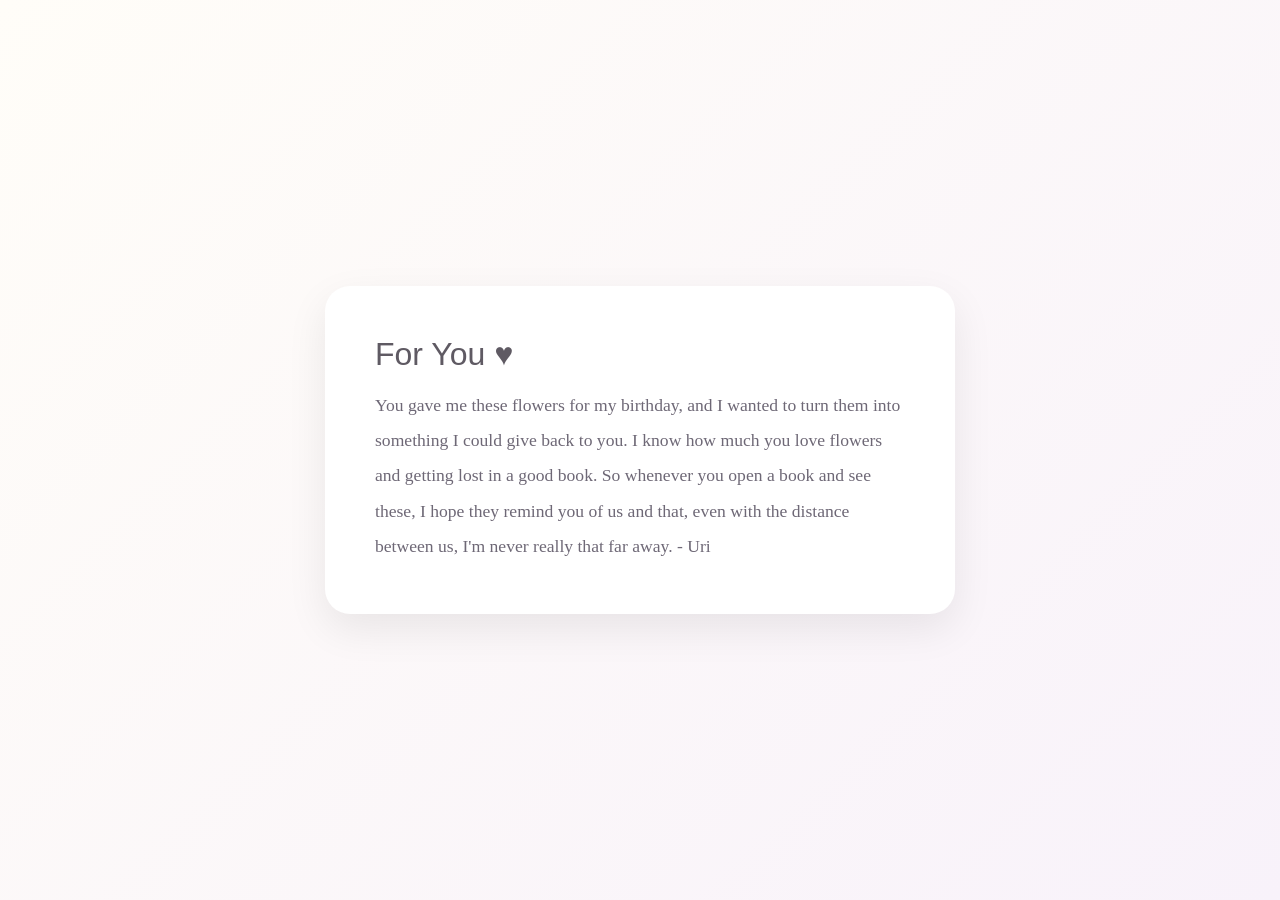
==== letter.html @ 53168722 "Added hidden letter" ====
<!DOCTYPE html>
<html lang="en">

<head>

    <meta charset="UTF-8">

    <meta
        name="viewport"
        content="width=device-width, initial-scale=1.0"
    >

    <title>For Signe ♥️</title>

    <link rel="stylesheet" href="style.css">

</head>


<body>

    <div id="secret-letter-page">

        <div class="secret-letter-card">

            <div class="heart">
            </div>

            <h1>
                For You ♥️
            </h1>

            <div id="secret-letter-text">

                You gave me these flowers for my birthday, 
                and I wanted to turn them into something I could give back to you.

                I know how much you love flowers and getting lost in a good book. 
                So whenever you open a book and see these, I hope they remind you of us and that, 
                even with the distance between us, I'm never really that far away.

                - Uri

            </div>

        </div>

    </div>

</body>

</html>
---- style.css ----
/* Reset some default browser spacing */
* {
    margin: 0;
    padding: 0;
    box-sizing: border-box;
}

/* Center everything on the page */
body {
    background: linear-gradient(
        135deg,
        #FFFDF8,
        #F8F2FA
    );

    color: #47434A;

    font-family: "Noto Sans Georgian", serif;

    display: flex;
    justify-content: center;
    align-items: center;

    min-height:100vh;

    overflow-x:hidden;
}

/* Login box */
#login-container {

    width: 90%;

    max-width: 400px;

    background: #FFFFFF;

    padding: 40px;

    border-radius: 18px;

    text-align: center;

    box-shadow: 0 15px 40px rgba(0,0,0,.35);

    transition: opacity .8s ease;

    animation: fadeIn 1.2s ease;


}

.heart {

    font-size: 35px;

    color: #D8A7B1;


}
/* Main title */
h1 {

    color: #5f5a63;

    margin-bottom: 15px;

    font-family: "Quicksand", sans-serif;

    font-size: 2rem;

    font-weight: 500;

}

/* Small text */
p {

    margin-bottom: 20px;

    color: #7A7482;

    line-height: 1.7;

}

/* Password field */
input {

    width: 100%;

    padding: 14px;

    background: #FCFCFD;

    border: 2px solid #E8E4EE;

    border-radius: 14px;

    border-color: #CDBCEB;

    font-size: 16px;

    margin-bottom: 20px;

}

/* Button */
button {

    width: 100%;

    margin-bottom: 15px;

    padding: 14px;

    border: none;

    border-radius: 10px;

    background: #C8B6E2;

    color: white;

    font-family: "Quicksand", sans-serif;
    
    font-weight: 600;

    font-size: 16px;

    cursor: pointer;

    transition: .3s ease;

}

/* Button hover effect */
button:hover {

    background: #BFA7D9;

    transform: scale(1.02); 
    transform: translateY(-2px);

}

#message{

    color: rgb(226, 91, 91);

}

#website-content{
    display: none;

    opacity: 0;

    transform: translateY(10px);

    transition: opacity .9s ease, transform .9s ease;

}

#website-content.visible{
    display: block;
    opacity: 1;
    transform: translateY(0);
}

.hidden {
    opacity: 0;
    pointer-events: none;
}

.visible {
    opacity: 1;
}

#letter-page {

    min-height: 100vh;

    display: flex;

    justify-content: center;

    align-items: center;

    transition: opacity .9s ease, transform .9s ease;

}


.letter-card {

    background: #FFFFFF;

    width: 90%;

    max-width: 800px;

    padding: 35px;

    border-radius: 25px;

    box-shadow:
        0 15px 40px rgba(0,0,0,0.08);

    text-align: center;

}


#letter-text {

    font-family: Georgia, serif;

    font-size: 1rem;

    line-height: 2;

    color: #6E6876;

    text-align: center;

    margin-top: 10px;

    min-height: 200px;

    margin-bottom: 10px;

}

#letter-tag{
    font-family: Georgia, serif;

    font-size: 1.1rem;

    line-height: 2;

    color: #6E6876;
}

#puzzle-page {

    display: none;

    opacity: 0;

    width: 100%;

    min-height: 100vh;

    justify-content: center;

    align-items: center;

    transition: opacity .9s ease, transform .9s ease;

}

#puzzle-page.visible{

    opacity: 1;

    transform: translateY(0);

}

.puzzle-card {

    background: white;

    width: 90%;

    max-width: 650px;

    padding: 50px;

    border-radius: 25px;

    box-shadow:
    0 15px 40px rgba(0,0,0,.08);

    text-align:center;

}

#puzzle-message {

    display: none;

    opacity: 0;

    transition: opacity 1s ease;

}

#puzzle-message.visible {

    display: block;

    opacity: 1;

}

#puzzle-container {

    display: grid;

    grid-template-columns:
        repeat(3, var(--piece-size));

    grid-template-rows:
        repeat(3, var(--piece-size));

    gap: 5px;

    justify-content: center;

    padding: 10px;

    background: #FFFDF8;

    border-radius: 20px;

}

:root {

    --piece-size: min(28vw, 150px);

}

.piece {

    width: var(--piece-size);

    height: var(--piece-size);

    background-size:
        calc(var(--piece-size) * 3)
        calc(var(--piece-size) * 3);

    background-image: url("images/party.webp");

    cursor: pointer;

    border-radius: 12px;

    transition:
        transform .25s ease,
        box-shadow .25s ease;

}


/* Selected piece */

.piece.selected {

    transform:
        scale(1.08)
        translateY(-12px)
        rotate(2deg);

    box-shadow:
        0 15px 30px rgba(0,0,0,.15);

}

#continue-button {

    opacity: 0;

    pointer-events: none;

    transition: .3s ease opacity 2s ease;

}

/* Music Page */

#music-page{

    display:none;

    opacity:0;

    margin-top: 5vh;

    text-align: center;

    width:100%;

    min-height:100vh;

    justify-content:center;

    align-items:center;

    padding:20px;

    transition:opacity .9s ease;

}

#music-page.visible{

    display:flex;

    opacity:1;

}

.music-card {

    background:white;

    width:90%;

    max-width:800px;

    padding:50px;

    border-radius:25px;

    box-shadow:
        0 15px 40px rgba(0,0,0,.08);

    text-align:center;

}

.song{

    background:#FCFAFD;

    border-radius:20px;

    padding:25px;

    margin:30px 0;

    box-shadow:
        0 10px 20px rgba(0,0,0,.08);

    transition:
        transform .25s ease,
        box-shadow .25s ease;

}

.song iframe {

    width:100%;

    border-radius:12px;

    margin:15px 0;

}

.song:hover{

    transform:translateY(-5px);

    box-shadow:
        0 20px 40px rgba(0, 0, 0, 0.14);

}

#song-message{
    color: #5f5a63;
    font-size: medium;

    text-align: center;

    margin-top: 5px;

    margin-bottom: 0px;
}

.song-title {

    font-family:"Quicksand", sans-serif;

    color:#5f5a63;

    margin-bottom:5px;

}


.artist {

    color:#A79EAE;

    font-size:.9rem;

    margin-bottom: 5px;

}

#memory-page {

    display:none;

    opacity:0;

    width:100%;

    min-height:100vh;

    justify-content:center;

    align-items:center;

    padding:20px;

    transition:
        opacity .9s ease;

}


#memory-page.visible {

    display:flex;

    opacity:1;

}



.memory-card {

    background:white;

    width:90%;

    max-width:800px;

    padding:50px;

    border-radius:25px;

    box-shadow:
        0 15px 40px rgba(0,0,0,.08);

    text-align:center;

}

#photo-gallery {

    display:grid;

    grid-template-columns:
        repeat(2,1fr);

    gap:25px;

    margin:40px 0;

}

.photo-card {

    background:#FCFAFD;

    padding:15px;

    border-radius:15px;

}


.photo-card img {

    width:100%;

    border-radius:12px;

    display:block;

}


.photo-card p {

    margin-top:15px;

    font-family:Georgia,serif;

    font-size:.95rem;

}

#final-page {

    display:none;

    opacity:0;

    width:100%;

    min-height:100vh;

    justify-content:center;

    align-items:center;

    transition:
        opacity .9s ease;

}


#final-page.visible {

    display:flex;

    opacity:1;

}



.final-card {

    background:white;

    width:90%;

    max-width:700px;

    padding:60px 50px;

    border-radius:25px;

    box-shadow:
        0 15px 40px rgba(0,0,0,.08);

    text-align:center;

}



.final-card h1 {

    margin-bottom:30px;

}



#final-message {

    font-family:Georgia, serif;

    color:#6E6876;

    font-size:1.15rem;

    line-height:2;

    min-height:180px;

}

.countdown-section{

    margin:0px 0 30px;

    text-align:center;

}

#countdown{

    display:flex;

    justify-content:center;

    gap:20px;

    flex-wrap:wrap;

    margin-top:30px;

}

.time-box{

    width:110px;

    padding:20px;

    background:#FCFAFD;

    border-radius:18px;

    box-shadow:
        0 8px 20px rgba(0,0,0,.06);

}

.time-box span{

    display:block;

    font-size:2.2rem;

    font-family:"Quicksand", sans-serif;

    color:#C8B6E2;

    font-weight:700;

}

.time-box small{

    color:#7A7482;

    letter-spacing:1px;

    text-transform:uppercase;

}

#secret-letter-page {

    min-height:100vh;

    display:flex;

    justify-content:center;

    align-items:center;

    padding:30px 20px;

}


.secret-letter-card {

    background:white;

    width:90%;

    max-width:700px;

    padding:50px;

    border-radius:25px;

    box-shadow:
        0 15px 40px rgba(0,0,0,.08);

}


#secret-letter-text {

    font-family:Georgia, serif;

    font-size:1.1rem;

    line-height:2;

    color:#6E6876;

}

@keyframes fadeIn {

    from {

        opacity: 0;

        transform: translateY(15px);

    }

    to {

        opacity: 1;

        transform: translateY(0);

    }

}

@media (max-width: 600px){

    .letter-card {
        padding: 20px;
    }

    .puzzle-card{

        padding: 25px;

    }

    .music-card{
        padding: 10px;
    }

    .music-card h1{

        font-size:2rem;

    }

    #music-page{
        padding: 0px;
    }

    .memory-card{

        padding:30px 20px;

    }

    #photo-gallery{

        grid-template-columns:1fr;

    }

    .final-card{
        padding:20px 20px;
    }

}
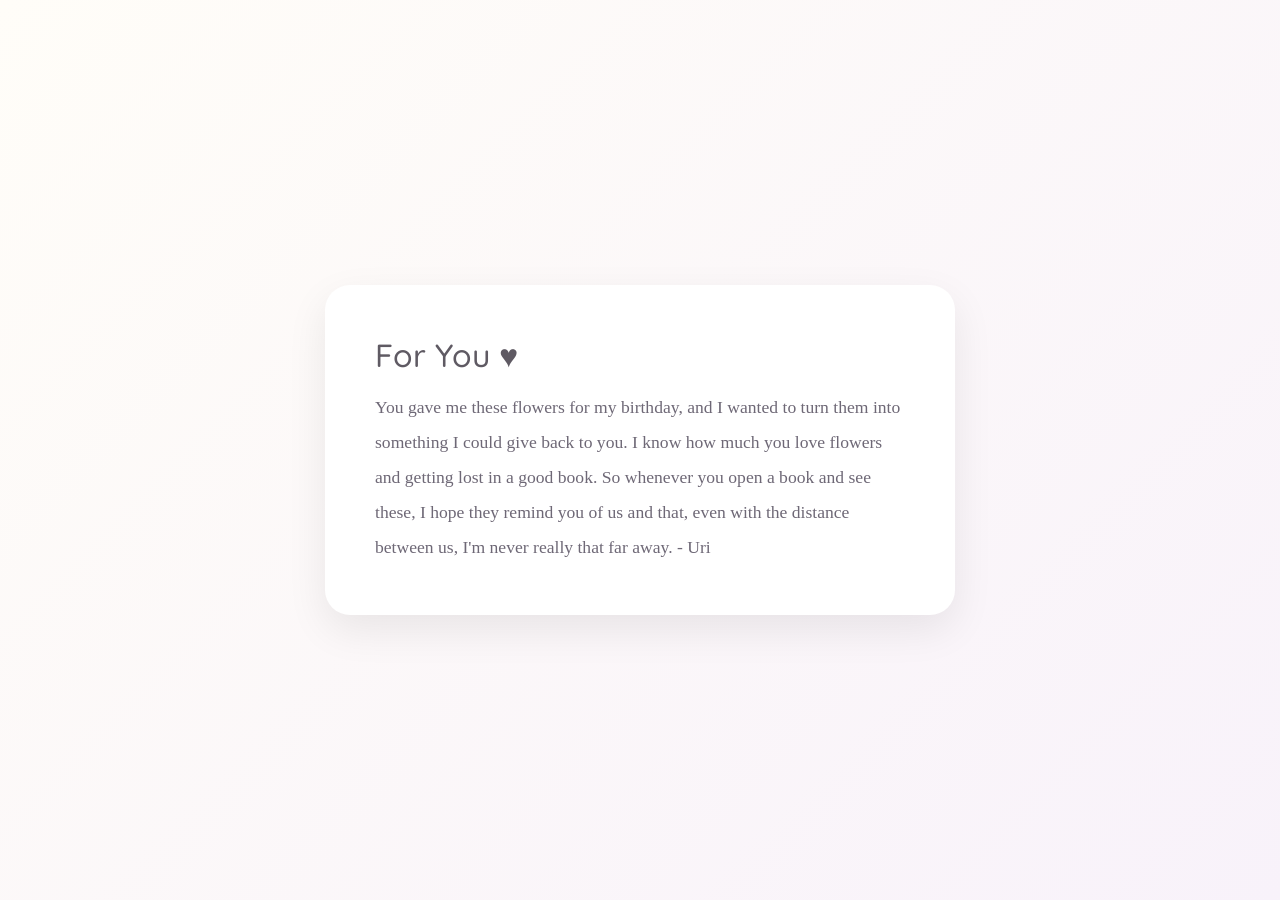
==== commit 2f06c8b3: "update fonts link for letter" ====
--- a/letter.html
+++ b/letter.html
@@ -5,12 +5,18 @@
 
     <meta charset="UTF-8">
 
-    <meta
-        name="viewport"
-        content="width=device-width, initial-scale=1.0"
-    >
+    <meta name="viewport" content="width=device-width, initial-scale=1.0">
 
     <title>For Signe ♥️</title>
+
+    <link rel="preconnect" href="https://fonts.googleapis.com">
+
+    <link rel="preconnect" href="https://fonts.gstatic.com" crossorigin>
+
+    <link href="https://fonts.googleapis.com/css2?family=Quicksand:wght@300..700&display=swap" rel="stylesheet">
+    <link
+        href="https://fonts.googleapis.com/css2?family=Noto+Sans+Georgian:wght@100..900&family=Quicksand:wght@300..700&display=swap"
+        rel="stylesheet">
 
     <link rel="stylesheet" href="style.css">
 
@@ -32,11 +38,11 @@
 
             <div id="secret-letter-text">
 
-                You gave me these flowers for my birthday, 
+                You gave me these flowers for my birthday,
                 and I wanted to turn them into something I could give back to you.
 
-                I know how much you love flowers and getting lost in a good book. 
-                So whenever you open a book and see these, I hope they remind you of us and that, 
+                I know how much you love flowers and getting lost in a good book.
+                So whenever you open a book and see these, I hope they remind you of us and that,
                 even with the distance between us, I'm never really that far away.
 
                 - Uri
